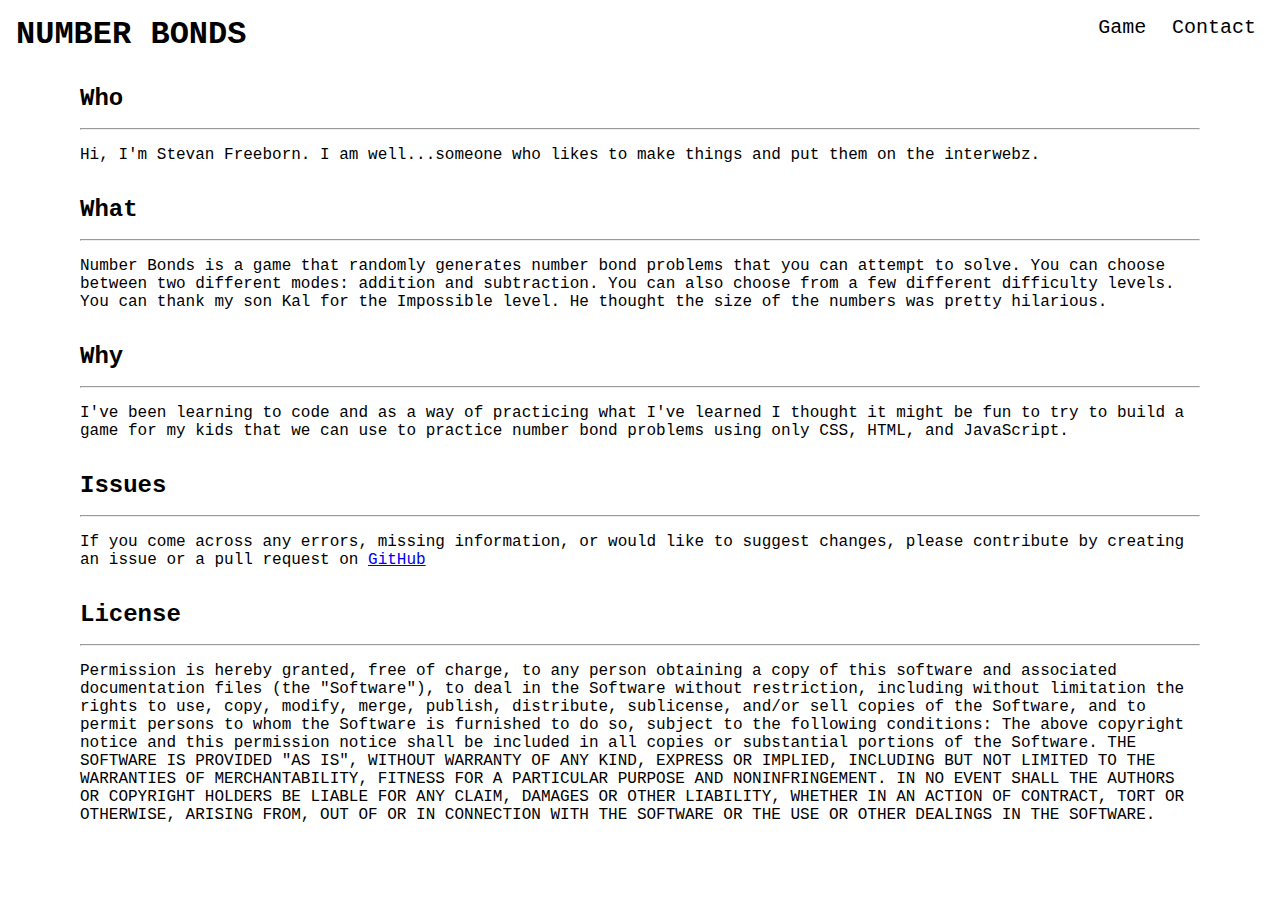
==== about.html @ 97de9b0e "add about and contact page" ====
<!DOCTYPE html>

<html lang="en">

<head>
    <meta charset="UTF-8">
    <meta http-equiv="X-UA-Compatible" content="IE=edge">
    <meta name="viewport" content="width=device-width, initial-scale=1.0, maximum-scale=1.0">

    <title>About</title>

    <link rel="shortcut icon" href="favicon.ico" type="image/x-icon">
    <link rel="stylesheet" href="style.css">

</head>

<body>

    <header id="nav-bar" class="flex-row-container align-items-start justify-content-between">

        <div id="top-nav-left" class="m-1">

            <h1 class="nav-brand">NUMBER BONDS</h1>

        </div>

        <div id="top-nav-right" class="m-1">

            <button id="nav-toggle" class="btn btn-link">+</button>

            <a class="nav-link" href="/index.html">Game</a>

            <a class="nav-link" href="/contact.html">Contact</a>

        </div>

    </header>

    <main class="mx-5">

        <div class="flex-col-container">

            <div>

                <h2 class="my-1">Who</h2>

                <hr>

                <p class="my-1">
                    Hi, I'm Stevan Freeborn. I am well...someone who likes to make things and put them on the interwebz.
                </p>

            </div>

            <div>

                <h2 class="my-1">What</h2>

                <hr>

                <p class="my-1">
                    Number Bonds is a game that randomly generates number bond problems that you can attempt to solve. You can choose between two different modes: addition and subtraction. You can also choose from a few different difficulty levels. You can thank my son Kal for the Impossible level. He thought the size of the numbers was pretty hilarious.
                </p>

            </div>

            <div>

                <h2 class="my-1">Why</h2>

                <hr>

                <p class="my-1">
                    I've been learning to code and as a way of practicing what I've learned I thought it might be fun to try to build a game for my kids that we can use to practice number bond problems using only CSS, HTML, and JavaScript.
                </p>

            </div>

            <div>

                <h2 class="my-1">Issues</h2>

                <hr>

                <p class="my-1">
                    If you come across any errors, missing information, or would like to suggest changes, please contribute by creating an issue or a pull request on <a href="https://github.com/StevanFreeborn/NumberBondsGame" target="_blank">GitHub</a>
                </p>

            </div>

            <div>

                <h2 class="my-1">License</h2>

                <hr>

                <p class="my-1">
                    Permission is hereby granted, free of charge, to any person obtaining a copy of this software and associated documentation files (the "Software"), to deal in the Software without restriction, including without limitation the rights to use, copy, modify, merge, publish, distribute, sublicense, and/or sell copies of the Software, and to permit persons to whom the Software is furnished to do so, subject to the following conditions: The above copyright notice and this permission notice shall be included in all copies or substantial portions of the Software. THE SOFTWARE IS PROVIDED "AS IS", WITHOUT WARRANTY OF ANY KIND, EXPRESS OR IMPLIED, INCLUDING BUT NOT LIMITED TO THE WARRANTIES OF MERCHANTABILITY, FITNESS FOR A PARTICULAR PURPOSE AND NONINFRINGEMENT. IN NO EVENT SHALL THE AUTHORS OR COPYRIGHT HOLDERS BE LIABLE FOR ANY CLAIM, DAMAGES OR OTHER LIABILITY, WHETHER IN AN ACTION OF CONTRACT, TORT OR OTHERWISE, ARISING FROM, OUT OF OR IN CONNECTION WITH THE SOFTWARE OR THE USE OR OTHER DEALINGS IN THE SOFTWARE.
                </p>

            </div>

        </div>

    </main>

    <footer>

    </footer>

    <script src="/about.js" type="module"></script>

</body>

</html>
---- style.css ----
* {
    margin: 0;
    padding: 0;
    box-sizing: border-box;
    font-family:'Courier New', Courier, monospace;
}

html,
body {
    height: 100%;
    width: 100%;
}

.container {
    align-items: center;
    display: flex;
    justify-content: center;
    height: 100%;
    width: 100%;
}

.flex-row-container {
    display: flex;
    flex-direction: row;
}

.flex-col-container {
    display: flex;
    flex-direction: column;
}

.w-100 {
    width: 100%;
}

.m-1 {
    margin: 1rem 1rem 1rem 1rem;
}

.mt-5 {
    margin-top: 5rem;
}

.mb-1 {
    margin-bottom: 1rem;
}

.mx-1 {
    margin: 0 1rem 0 1rem;
}

.mx-5 {
    margin: 0 5rem 0 5rem;
}

.my-1 {
    margin: 1rem 0 1rem 0;
}

.my-3 {
    margin: 3rem 0 3rem 0;
}

.align-items-center {
    align-items: center;
}

.align-items-start {
    align-items: flex-start;
}

.justify-content-evenly {
    justify-content: space-evenly;
}

.justify-content-center {
    justify-content: center;
}

.justify-content-between {
    justify-content: space-between;
}

.circle {
    width: auto;
    height: auto;
    border: black 1px solid;
    border-radius: 50%;
    display: flex;
    flex-direction: column;
    align-items: center;
    justify-content: center;
    padding: 50px 25px 50px 25px;
    margin: 0px 10px 0px 10px;
}

.number-input {
    width: 100%;
    height: 100%;
    text-align: center;
    font-size: 2rem;
    border: none;
}

.number-input:focus,
.number-input:focus-visible,
.select-menu:focus-visible,
.select-menu:focus {
    outline: none;
}

.select-menu {
    padding: 0.375rem 0.75rem;
    font-size: 1rem;
}

svg {
    position: absolute;
    top: 0;
    left: 0;
    width: 100%;
    height: 100%;
    z-index: -1;
}

.line {
    stroke-width: 1px;
    stroke: rgb(0, 0, 0);
}

.modal {
    display: none;
    position: fixed;
    z-index: 1;
    left: 0;
    top: 0;
    width: 100%;
    height: 100%;
    overflow: auto;
    background-color: rgb(0, 0, 0);
    background-color: rgba(0, 0, 0, 0.4);
    margin: auto;
}

.modal-content {
    background-color: white;
    margin: auto auto;
    width: max-content;
    border-radius: 10px;
    display: flex;
    flex-direction: column;
}

.close {
    color: #aaa;
    font-size: 28px;
    font-weight: bold;
    align-self: flex-end;
    margin-right: 10px;
}

.modal-text {
    padding: 0 20px 20px 20px;
    font-size: 28px;
}

.close:hover,
.close:focus {
    color: black;
    text-decoration: none;
    cursor: pointer;
}

.btn {
    display: inline-block;
    font-weight: 400;
    line-height: 1.5;
    color: #212529;
    text-align: center;
    text-decoration: none;
    vertical-align: middle;
    cursor: pointer;
    -webkit-user-select: none;
    -moz-user-select: none;
    user-select: none;
    background-color: transparent;
    border: 1px solid transparent;
    padding: 0.375rem 0.75rem;
    font-size: 1rem;
    border-radius: 0.25rem;
    margin: 10px;
}

.btn-primary {
    color: #fff;
    background-color: #0d6efd;
    border-color: #0d6efd;
}

.btn-success {
    color: #fff;
    background-color: #198754;
    border-color: #198754;
}

.btn-link {
    margin: 0;
    padding: 0;
    line-height: 1;
}

.nav-link {
    text-decoration: none;
    color: black;
    font-size: 1.25rem;
    margin: 0.5rem;
}

.fw-bold {
    font-weight: bold;
}

@media screen and (max-width: 600px) {
    .nav-responsive {
        display: flex;
        flex-direction: column;
        align-items: flex-end;
        justify-items: flex-start;
    }
    
    #top-nav-right a {
        display: none;
    }

    #top-nav-right.nav-responsive a {
        display: block;
    }
}

@media screen and (min-width: 600px) {
    #top-nav-right button {
        display: none;
    }
}

.nav-brand {
    white-space: nowrap;
    font-size: 2rem;
}

#nav-toggle {
    font-size: 2rem;
    text-align: end;
}
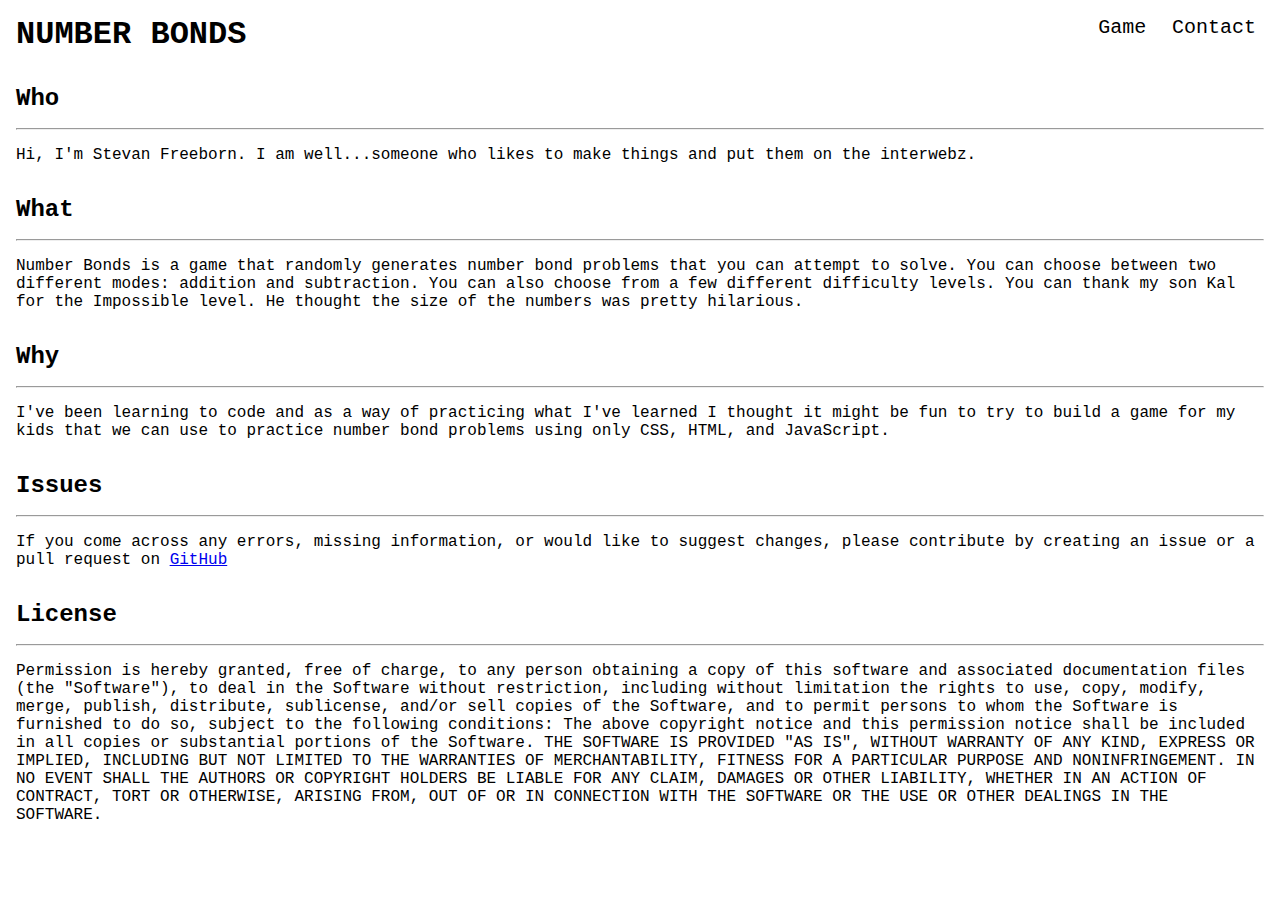
==== commit af4d85c1: "changed about and contact main margin to 1rem" ====
--- a/about.html
+++ b/about.html
@@ -36,7 +36,7 @@
 
     </header>
 
-    <main class="mx-5">
+    <main class="mx-1">
 
         <div class="flex-col-container">
 
